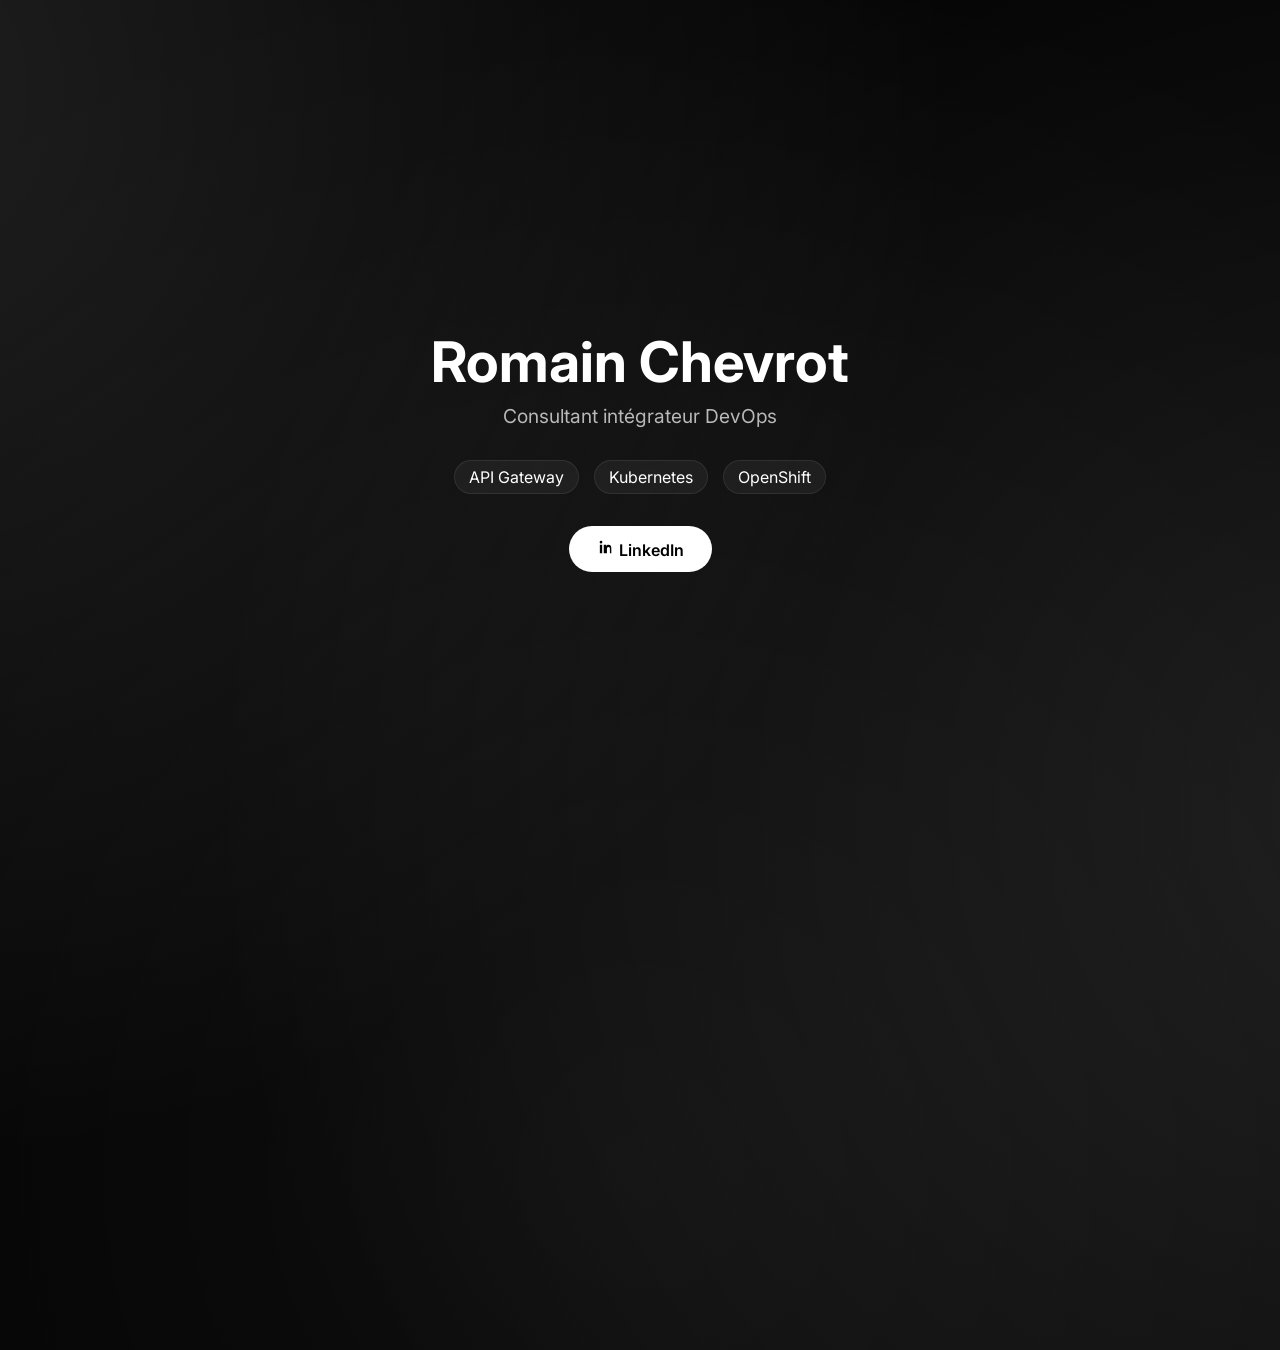
==== index.html @ 90da46de "Initial commit" ====
<!DOCTYPE html>
<html lang="fr">
<head>
  <meta charset="UTF-8">
  <title>Romain Chevrot – DevOps Consultant</title>
  <meta name="viewport" content="width=device-width, initial-scale=1.0">

  <meta name="description" content="Romain Chevrot – Consultant intégrateur DevOps spécialisé Kubernetes, OpenShift et API Gateway.">
  <meta name="author" content="Romain Chevrot">

  <meta property="og:title" content="Romain Chevrot – DevOps Consultant">
  <meta property="og:description" content="Consultant intégrateur DevOps spécialisé Kubernetes, OpenShift et API Gateway.">
  <meta property="og:type" content="website">
  <meta property="og:url" content="https://romain.chevrot.ovh">
  <meta property="og:image" content="https://romain.chevrot.ovh/preview.png">

  <meta name="twitter:card" content="summary_large_image">
  <meta name="twitter:title" content="Romain Chevrot – DevOps Consultant">
  <meta name="twitter:description" content="Kubernetes • OpenShift • API Gateway">
  <meta name="twitter:image" content="https://romain.chevrot.ovh/preview.png">

  <meta name="theme-color" content="#000000">

  <link rel="preconnect" href="https://fonts.googleapis.com">
  <link href="https://fonts.googleapis.com/css2?family=Inter:wght@400;600;700&display=swap" rel="stylesheet">

  <link rel="icon" type="image/svg+xml" href="data:image/svg+xml,
  <svg xmlns='http://www.w3.org/2000/svg' viewBox='0 0 100 100'>
    <g fill='none' stroke='white' stroke-width='6' stroke-linecap='round' stroke-linejoin='round'>
      <path d='M20 45 L50 20 L80 45'/>
      <rect x='30' y='45' width='40' height='35' rx='4'/>
    </g>
  </svg>">

  <link rel="stylesheet" href="css/style.css">
</head>

<body>
  <div class="container">

    <h1>Romain Chevrot</h1>
    <p class="subtitle">Consultant intégrateur DevOps</p>

    <ul class="topics">
      <li>API Gateway</li>
      <li>Kubernetes</li>
      <li>OpenShift</li>
    </ul>

    <a href="https://www.linkedin.com/in/r-chvrt/" class="button" target="_blank"> <svg xmlns="http://www.w3.org/2000/svg" width="18" height="18" fill="currentColor" viewBox="0 0 24 24"> <path d="M20.447 20.452H17.21v-5.569c0-1.328-.025-3.037-1.85-3.037-1.85 0-2.132 1.445-2.132 2.939v5.667H9.001V9h3.104v1.561h.044c.432-.818 1.487-1.68 3.06-1.68 3.272 0 3.876 2.155 3.876 4.956v6.615zM5.337 7.433a1.8 1.8 0 110-3.6 1.8 1.8 0 010 3.6zM6.876 20.452H3.798V9h3.078v11.452z"/> </svg> 
      LinkedIn 
    </a>

  </div>
</body>
</html>
---- css/style.css ----
* {
  margin: 0;
  padding: 0;
  box-sizing: border-box;
  font-family: 'Inter', sans-serif;
}

body {
  height: 100vh;
  display: flex;
  align-items: center;
  justify-content: center;
  overflow: hidden;
  color: white;
  background: #000;
  position: relative;
}

body::before {
  content: "";
  position: absolute;
  width: 200%;
  height: 200%;
  background:
    radial-gradient(circle at 20% 30%, rgba(255,255,255,0.12), transparent 45%),
    radial-gradient(circle at 80% 70%, rgba(255,255,255,0.10), transparent 50%),
    radial-gradient(circle at 50% 90%, rgba(255,255,255,0.06), transparent 60%);
  animation: moveLights 30s ease-in-out infinite alternate;
  z-index: -1;
}

.container {
  text-align: center;
  max-width: 600px;
  padding: 20px;
}

.logo {
  margin-bottom: 25px;
}

h1 {
  font-size: 3.5rem;
  font-weight: 700;
  margin-bottom: 0.5rem;
}

.subtitle {
  font-size: 1.2rem;
  opacity: 0.7;
  margin-bottom: 2rem;
}

.topics {
  list-style: none;
  display: flex;
  justify-content: center;
  gap: 15px;
  flex-wrap: wrap;
  margin-bottom: 2rem;
}

.topics li {
  padding: 6px 14px;
  border-radius: 20px;
  background: rgba(255,255,255,0.05);
  border: 1px solid rgba(255,255,255,0.08);
  transition: all 0.2s ease;
}

.topics li:hover {
  background: rgba(37,99,235,0.15);
  border-color: rgba(37,99,235,0.4);
  color: #93c5fd;
  transform: translateY(-2px);
}

.button {
  display: inline-block;
  padding: 12px 28px;
  border-radius: 30px;
  background: white;
  color: black;
  font-weight: 600;
  text-decoration: none;
  transition: all 0.25s ease;
}

.button:hover {
  background: #2563eb;
  color: white;
  transform: translateY(-2px);
  box-shadow: 0 0 25px rgba(37,99,235,0.35);
}

@keyframes moveLights {
  from { transform: translate(0%, 0%); }
  to { transform: translate(-8%, -4%); }
}
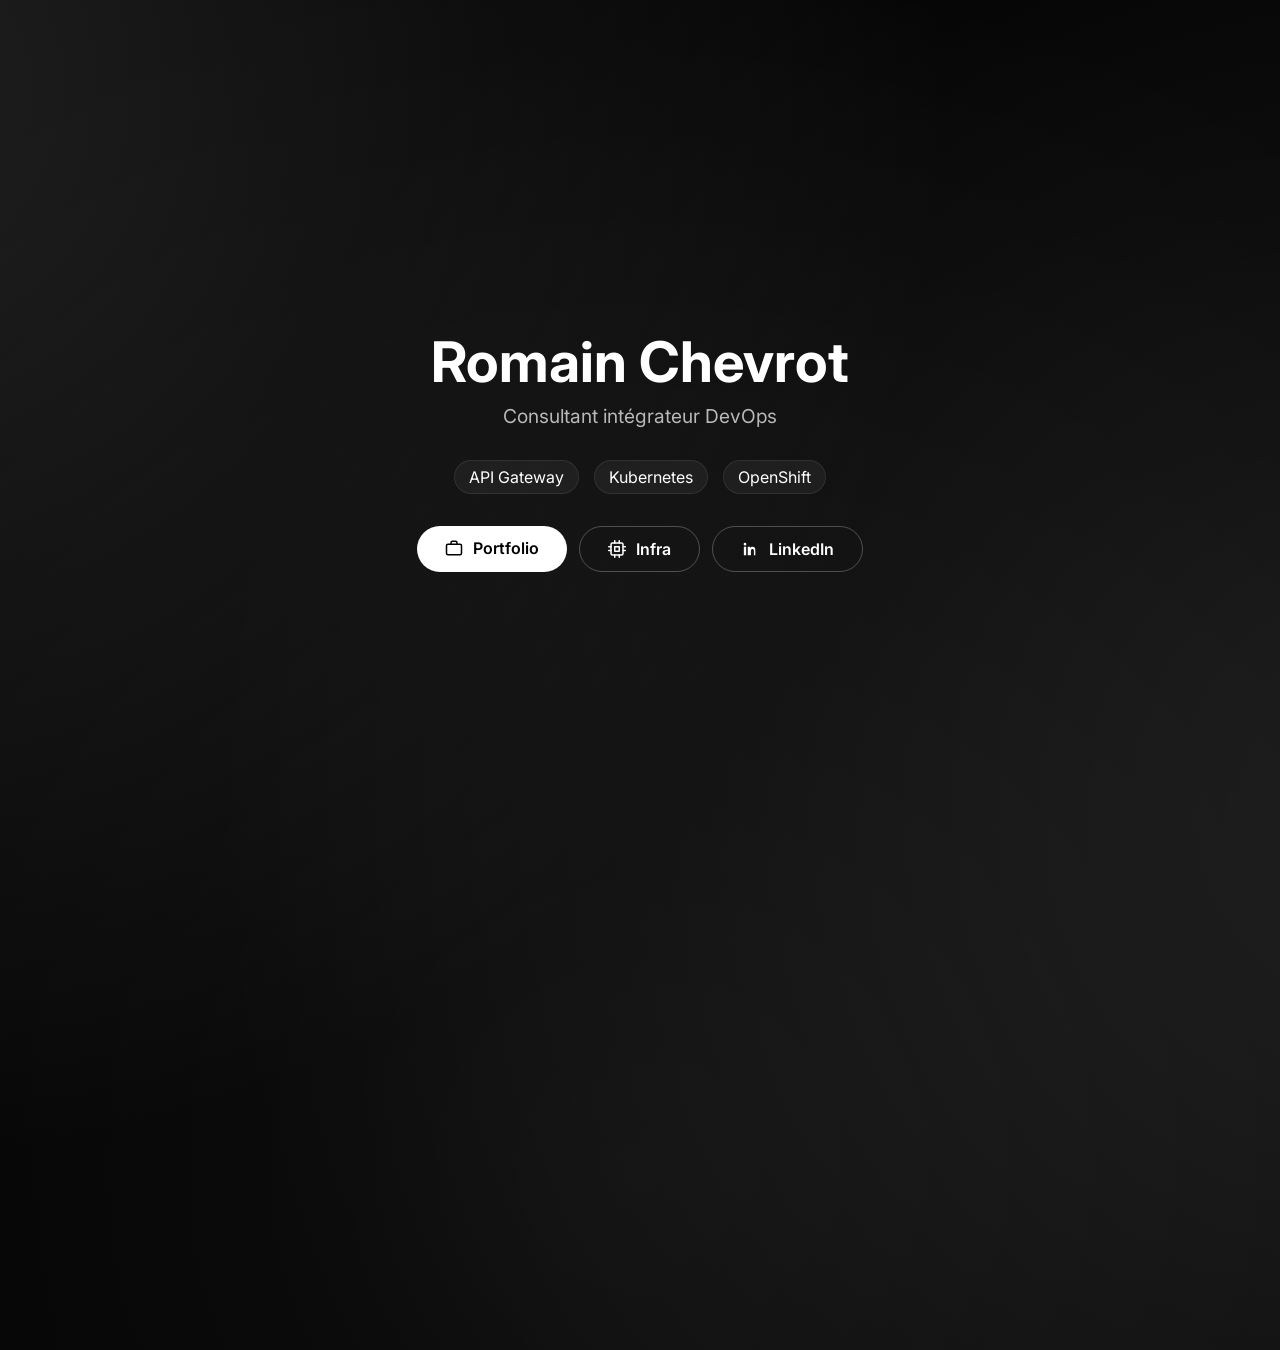
==== commit b7dee93d: "Ajout des pages Portfolio et Infra - portfolio.html : réalisations (PoC APISIX, PoC Vault × Kong, Ko" ====
--- a/index.html
+++ b/index.html
@@ -47,9 +47,20 @@
       <li>OpenShift</li>
     </ul>
 
-    <a href="https://www.linkedin.com/in/r-chvrt/" class="button" target="_blank"> <svg xmlns="http://www.w3.org/2000/svg" width="18" height="18" fill="currentColor" viewBox="0 0 24 24"> <path d="M20.447 20.452H17.21v-5.569c0-1.328-.025-3.037-1.85-3.037-1.85 0-2.132 1.445-2.132 2.939v5.667H9.001V9h3.104v1.561h.044c.432-.818 1.487-1.68 3.06-1.68 3.272 0 3.876 2.155 3.876 4.956v6.615zM5.337 7.433a1.8 1.8 0 110-3.6 1.8 1.8 0 010 3.6zM6.876 20.452H3.798V9h3.078v11.452z"/> </svg> 
-      LinkedIn 
-    </a>
+    <div class="actions">
+      <a href="portfolio.html" class="button">
+        <svg xmlns="http://www.w3.org/2000/svg" width="18" height="18" fill="none" stroke="currentColor" stroke-width="2" stroke-linecap="round" stroke-linejoin="round" viewBox="0 0 24 24"><rect x="2" y="7" width="20" height="14" rx="2"/><path d="M16 7V5a2 2 0 0 0-2-2h-4a2 2 0 0 0-2 2v2"/></svg>
+        Portfolio
+      </a>
+      <a href="infra.html" class="button ghost">
+        <svg xmlns="http://www.w3.org/2000/svg" width="18" height="18" fill="none" stroke="currentColor" stroke-width="2" stroke-linecap="round" stroke-linejoin="round" viewBox="0 0 24 24"><rect x="4" y="4" width="16" height="16" rx="2"/><rect x="9" y="9" width="6" height="6"/><path d="M9 1v3M15 1v3M9 20v3M15 20v3M20 9h3M20 14h3M1 9h3M1 14h3"/></svg>
+        Infra
+      </a>
+      <a href="https://www.linkedin.com/in/r-chvrt/" class="button ghost" target="_blank" rel="noopener">
+        <svg xmlns="http://www.w3.org/2000/svg" width="18" height="18" fill="currentColor" viewBox="0 0 24 24"><path d="M20.447 20.452H17.21v-5.569c0-1.328-.025-3.037-1.85-3.037-1.85 0-2.132 1.445-2.132 2.939v5.667H9.001V9h3.104v1.561h.044c.432-.818 1.487-1.68 3.06-1.68 3.272 0 3.876 2.155 3.876 4.956v6.615zM5.337 7.433a1.8 1.8 0 110-3.6 1.8 1.8 0 010 3.6zM6.876 20.452H3.798V9h3.078v11.452z"/></svg>
+        LinkedIn
+      </a>
+    </div>
 
   </div>
 </body>
--- a/css/style.css
+++ b/css/style.css
@@ -97,3 +97,1118 @@
   from { transform: translate(0%, 0%); }
   to { transform: translate(-8%, -4%); }
 }
+
+/* =========================================================
+   Landing : bouton secondaire (lien Portfolio)
+   ========================================================= */
+
+.actions {
+  display: flex;
+  justify-content: center;
+  gap: 12px;
+  flex-wrap: wrap;
+}
+
+.button svg {
+  vertical-align: -3px;
+  margin-right: 6px;
+}
+
+.button.ghost {
+  background: transparent;
+  color: white;
+  border: 1px solid rgba(255,255,255,0.25);
+}
+
+.button.ghost:hover {
+  background: rgba(37,99,235,0.15);
+  border-color: rgba(37,99,235,0.6);
+  color: #93c5fd;
+  box-shadow: 0 0 25px rgba(37,99,235,0.25);
+}
+
+/* =========================================================
+   Pages scrollables (portfolio)
+   ========================================================= */
+
+body.page {
+  height: auto;
+  min-height: 100vh;
+  overflow: auto;
+  display: block;
+}
+
+body.page::before {
+  position: fixed;
+  top: -50%;
+  left: -50%;
+}
+
+body.page::after {
+  /* grille tech discrete */
+  content: "";
+  position: fixed;
+  inset: 0;
+  background-image:
+    linear-gradient(rgba(255,255,255,0.035) 1px, transparent 1px),
+    linear-gradient(90deg, rgba(255,255,255,0.035) 1px, transparent 1px);
+  background-size: 48px 48px;
+  mask-image: radial-gradient(ellipse at 50% 0%, black 30%, transparent 75%);
+  -webkit-mask-image: radial-gradient(ellipse at 50% 0%, black 30%, transparent 75%);
+  pointer-events: none;
+  z-index: -1;
+}
+
+body.page code {
+  font-family: 'JetBrains Mono', monospace;
+  font-size: 0.85em;
+  padding: 1px 6px;
+  border-radius: 4px;
+  background: rgba(255,255,255,0.08);
+  color: #93c5fd;
+}
+
+/* ---------- Navigation ---------- */
+
+.nav {
+  position: sticky;
+  top: 0;
+  z-index: 10;
+  display: flex;
+  align-items: center;
+  justify-content: space-between;
+  padding: 16px 32px;
+  background: rgba(0,0,0,0.6);
+  backdrop-filter: blur(12px);
+  -webkit-backdrop-filter: blur(12px);
+  border-bottom: 1px solid rgba(255,255,255,0.06);
+}
+
+.nav-brand {
+  display: inline-flex;
+  align-items: center;
+  gap: 10px;
+  color: white;
+  text-decoration: none;
+  font-weight: 600;
+}
+
+.nav-links {
+  display: flex;
+  gap: 6px;
+}
+
+.nav-links a {
+  color: rgba(255,255,255,0.65);
+  text-decoration: none;
+  font-size: 0.95rem;
+  padding: 6px 12px;
+  border-radius: 20px;
+  transition: all 0.2s ease;
+}
+
+.nav-links a:hover {
+  color: white;
+  background: rgba(255,255,255,0.06);
+}
+
+.nav-links a.active {
+  color: #93c5fd;
+  background: rgba(37,99,235,0.15);
+}
+
+/* ---------- Layout ---------- */
+
+.portfolio {
+  max-width: 900px;
+  margin: 0 auto;
+  padding: 72px 24px 48px;
+}
+
+.hero {
+  text-align: center;
+  margin-bottom: 40px;
+}
+
+.eyebrow {
+  font-family: 'JetBrains Mono', monospace;
+  font-size: 0.85rem;
+  color: #60a5fa;
+  letter-spacing: 0.05em;
+  margin-bottom: 12px;
+}
+
+.hero h1 {
+  font-size: 3rem;
+  margin-bottom: 0.75rem;
+}
+
+.hero .subtitle {
+  max-width: 620px;
+  margin: 0 auto;
+  line-height: 1.6;
+}
+
+/* ---------- Filtres ---------- */
+
+.filters {
+  display: flex;
+  justify-content: center;
+  gap: 10px;
+  flex-wrap: wrap;
+  margin-bottom: 40px;
+}
+
+.filter {
+  font: inherit;
+  font-size: 0.9rem;
+  color: rgba(255,255,255,0.75);
+  padding: 6px 16px;
+  border-radius: 20px;
+  background: rgba(255,255,255,0.05);
+  border: 1px solid rgba(255,255,255,0.08);
+  cursor: pointer;
+  transition: all 0.2s ease;
+}
+
+.filter:hover {
+  color: white;
+  border-color: rgba(255,255,255,0.2);
+}
+
+.filter.active {
+  color: #93c5fd;
+  background: rgba(37,99,235,0.15);
+  border-color: rgba(37,99,235,0.4);
+}
+
+/* ---------- Cartes projet ---------- */
+
+.projects {
+  display: flex;
+  flex-direction: column;
+  gap: 28px;
+}
+
+.project {
+  position: relative;
+  padding: 32px;
+  border-radius: 18px;
+  background: rgba(255,255,255,0.03);
+  border: 1px solid rgba(255,255,255,0.08);
+  opacity: 0;
+  transform: translateY(20px);
+  transition: opacity 0.6s ease, transform 0.6s ease,
+              border-color 0.25s ease, box-shadow 0.25s ease;
+}
+
+.project.visible {
+  opacity: 1;
+  transform: translateY(0);
+}
+
+.project.hidden {
+  display: none;
+}
+
+.project::before {
+  /* liseré lumineux en haut de la carte */
+  content: "";
+  position: absolute;
+  top: 0;
+  left: 10%;
+  right: 10%;
+  height: 1px;
+  background: linear-gradient(90deg, transparent, rgba(96,165,250,0.6), transparent);
+  opacity: 0;
+  transition: opacity 0.25s ease;
+}
+
+.project:hover {
+  border-color: rgba(37,99,235,0.35);
+  box-shadow: 0 0 40px rgba(37,99,235,0.12);
+}
+
+.project:hover::before {
+  opacity: 1;
+}
+
+.project-head {
+  display: flex;
+  align-items: center;
+  gap: 10px;
+  margin-bottom: 14px;
+  font-family: 'JetBrains Mono', monospace;
+  font-size: 0.78rem;
+}
+
+.project-kind {
+  padding: 3px 10px;
+  border-radius: 6px;
+  background: rgba(37,99,235,0.2);
+  color: #93c5fd;
+  border: 1px solid rgba(37,99,235,0.35);
+}
+
+.project-domain {
+  color: rgba(255,255,255,0.5);
+}
+
+.project h2 {
+  font-size: 1.6rem;
+  margin-bottom: 0.5rem;
+}
+
+.project-lead {
+  color: rgba(255,255,255,0.75);
+  line-height: 1.6;
+  margin-bottom: 24px;
+}
+
+.project-body {
+  display: grid;
+  grid-template-columns: 1fr 1fr;
+  gap: 24px 32px;
+  margin-bottom: 24px;
+}
+
+.project-block:nth-child(2) {
+  grid-row: span 2;
+}
+
+.project-block h3 {
+  font-family: 'JetBrains Mono', monospace;
+  font-size: 0.75rem;
+  font-weight: 600;
+  text-transform: uppercase;
+  letter-spacing: 0.1em;
+  color: #60a5fa;
+  margin-bottom: 10px;
+}
+
+.project-block p,
+.project-block li {
+  font-size: 0.95rem;
+  line-height: 1.65;
+  color: rgba(255,255,255,0.8);
+}
+
+.project-block ul {
+  list-style: none;
+}
+
+.project-block li {
+  position: relative;
+  padding-left: 18px;
+  margin-bottom: 8px;
+}
+
+.project-block li::before {
+  content: "›";
+  position: absolute;
+  left: 0;
+  color: #60a5fa;
+  font-weight: 700;
+}
+
+.stack {
+  list-style: none;
+  display: flex;
+  gap: 8px;
+  flex-wrap: wrap;
+  padding-top: 20px;
+  border-top: 1px solid rgba(255,255,255,0.06);
+}
+
+.stack li {
+  font-family: 'JetBrains Mono', monospace;
+  font-size: 0.78rem;
+  padding: 4px 10px;
+  border-radius: 6px;
+  background: rgba(255,255,255,0.05);
+  border: 1px solid rgba(255,255,255,0.08);
+  color: rgba(255,255,255,0.7);
+}
+
+/* ---------- CTA & footer ---------- */
+
+.cta {
+  text-align: center;
+  margin-top: 64px;
+}
+
+.cta p {
+  font-size: 1.1rem;
+  opacity: 0.7;
+  margin-bottom: 16px;
+}
+
+.footer {
+  display: flex;
+  justify-content: space-between;
+  align-items: center;
+  flex-wrap: wrap;
+  gap: 8px;
+  max-width: 900px;
+  margin: 0 auto;
+  padding: 24px;
+  font-size: 0.85rem;
+  color: rgba(255,255,255,0.45);
+  border-top: 1px solid rgba(255,255,255,0.06);
+}
+
+.footer a {
+  color: rgba(255,255,255,0.6);
+  text-decoration: none;
+}
+
+.footer a:hover {
+  color: #93c5fd;
+}
+
+.project-block.result p {
+  color: #93c5fd;
+}
+
+/* =========================================================
+   Page Infra
+   ========================================================= */
+
+.reveal {
+  opacity: 0;
+  transform: translateY(20px);
+  transition: opacity 0.6s ease, transform 0.6s ease;
+}
+
+.reveal.visible {
+  opacity: 1;
+  transform: none;
+}
+
+.block {
+  margin-top: 72px;
+}
+
+.block-title {
+  margin-bottom: 28px;
+}
+
+.block-title .eyebrow {
+  margin-bottom: 6px;
+}
+
+.block-title h2 {
+  font-size: 1.8rem;
+}
+
+.block-sub {
+  margin-top: 6px;
+  color: rgba(255,255,255,0.6);
+}
+
+/* ---------- Chiffres clés ---------- */
+
+.stats {
+  display: grid;
+  grid-template-columns: repeat(4, 1fr);
+  gap: 16px;
+}
+
+.stat {
+  display: flex;
+  flex-direction: column;
+  align-items: center;
+  padding: 24px 12px;
+  border-radius: 16px;
+  background: rgba(255,255,255,0.03);
+  border: 1px solid rgba(255,255,255,0.08);
+}
+
+.stat-value {
+  font-family: 'JetBrains Mono', monospace;
+  font-size: 2.6rem;
+  font-weight: 600;
+  line-height: 1;
+  background: linear-gradient(180deg, #fff, #93c5fd);
+  -webkit-background-clip: text;
+  background-clip: text;
+  color: transparent;
+}
+
+.stat-label {
+  margin-top: 10px;
+  font-size: 0.85rem;
+  color: rgba(255,255,255,0.6);
+}
+
+/* ---------- Flux d'architecture ---------- */
+
+.flow {
+  display: flex;
+  align-items: stretch;
+}
+
+.flow-node {
+  flex: 1;
+  display: flex;
+  flex-direction: column;
+  gap: 4px;
+  padding: 18px;
+  border-radius: 14px;
+  background: rgba(255,255,255,0.03);
+  border: 1px solid rgba(255,255,255,0.1);
+}
+
+.flow-node.accent {
+  background: rgba(37,99,235,0.12);
+  border-color: rgba(37,99,235,0.45);
+  box-shadow: 0 0 30px rgba(37,99,235,0.15);
+}
+
+.flow-kicker {
+  font-family: 'JetBrains Mono', monospace;
+  font-size: 0.7rem;
+  text-transform: uppercase;
+  letter-spacing: 0.1em;
+  color: #60a5fa;
+}
+
+.flow-node strong {
+  font-size: 1.05rem;
+}
+
+.flow-sub {
+  font-size: 0.82rem;
+  color: rgba(255,255,255,0.55);
+}
+
+.flow-arrow {
+  position: relative;
+  flex: 0 0 28px;
+  align-self: center;
+  height: 1px;
+  background: rgba(96,165,250,0.6);
+}
+
+.flow-arrow::after {
+  content: "";
+  position: absolute;
+  right: 0;
+  top: -4px;
+  border-left: 7px solid rgba(96,165,250,0.8);
+  border-top: 4.5px solid transparent;
+  border-bottom: 4.5px solid transparent;
+}
+
+/* ---------- Organisation des agents ---------- */
+
+.org {
+  display: flex;
+  flex-direction: column;
+  align-items: center;
+}
+
+.org-root {
+  display: flex;
+  align-items: center;
+  gap: 14px;
+  max-width: 440px;
+  padding: 18px 22px;
+  border-radius: 14px;
+  background: rgba(37,99,235,0.12);
+  border: 1px solid rgba(37,99,235,0.45);
+  box-shadow: 0 0 30px rgba(37,99,235,0.15);
+}
+
+.org-root p {
+  font-size: 0.9rem;
+  color: rgba(255,255,255,0.7);
+}
+
+.org-link {
+  width: 1px;
+  height: 32px;
+  background: linear-gradient(rgba(96,165,250,0.7), rgba(255,255,255,0.1));
+}
+
+.roles {
+  width: 100%;
+  display: grid;
+  grid-template-columns: repeat(4, 1fr);
+  gap: 12px;
+}
+
+.role {
+  padding: 16px;
+  border-radius: 12px;
+  background: rgba(255,255,255,0.03);
+  border: 1px solid rgba(255,255,255,0.08);
+  transition: border-color 0.2s ease, transform 0.2s ease;
+}
+
+.role:hover {
+  border-color: rgba(37,99,235,0.4);
+  transform: translateY(-2px);
+}
+
+.role strong {
+  display: block;
+  margin: 8px 0 4px;
+  font-size: 0.95rem;
+}
+
+.role p {
+  font-size: 0.82rem;
+  line-height: 1.5;
+  color: rgba(255,255,255,0.6);
+}
+
+.role-icon {
+  display: inline-flex;
+  align-items: center;
+  justify-content: center;
+  min-width: 32px;
+  height: 32px;
+  padding: 0 6px;
+  border-radius: 8px;
+  font-family: 'JetBrains Mono', monospace;
+  font-size: 0.85rem;
+  color: #93c5fd;
+  background: rgba(37,99,235,0.15);
+  border: 1px solid rgba(37,99,235,0.3);
+}
+
+/* ---------- Terminal des modèles ---------- */
+
+.terminal {
+  border-radius: 14px;
+  overflow: hidden;
+  background: rgba(10,12,18,0.85);
+  border: 1px solid rgba(255,255,255,0.1);
+  font-family: 'JetBrains Mono', monospace;
+}
+
+.terminal-bar {
+  display: flex;
+  align-items: center;
+  gap: 7px;
+  padding: 12px 16px;
+  background: rgba(255,255,255,0.04);
+  border-bottom: 1px solid rgba(255,255,255,0.08);
+}
+
+.terminal-bar .dot {
+  width: 10px;
+  height: 10px;
+  border-radius: 50%;
+  background: rgba(255,255,255,0.18);
+}
+
+.terminal-title {
+  margin-left: 8px;
+  font-size: 0.75rem;
+  color: rgba(255,255,255,0.5);
+}
+
+.terminal-table {
+  width: 100%;
+  border-collapse: collapse;
+  font-size: 0.88rem;
+}
+
+.terminal-table th,
+.terminal-table td {
+  text-align: left;
+  padding: 10px 18px;
+}
+
+.terminal-table th {
+  font-weight: 400;
+  font-size: 0.72rem;
+  text-transform: uppercase;
+  letter-spacing: 0.1em;
+  color: rgba(255,255,255,0.4);
+}
+
+.terminal-table td:first-child {
+  color: #e5e7eb;
+}
+
+.terminal-table td:first-child::before {
+  content: "● ";
+  color: #34d399;
+  font-size: 0.7em;
+  vertical-align: 2px;
+}
+
+.terminal-table td:last-child {
+  color: #93c5fd;
+}
+
+.terminal-table tbody tr {
+  border-top: 1px solid rgba(255,255,255,0.05);
+}
+
+.terminal-table tbody tr:hover {
+  background: rgba(255,255,255,0.03);
+}
+
+/* ---------- Timeline du harness ---------- */
+
+.timeline {
+  display: grid;
+  grid-template-columns: 1fr 1fr;
+  gap: 16px;
+}
+
+.timeline-col {
+  padding: 22px;
+  border-radius: 14px;
+  background: rgba(255,255,255,0.02);
+  border: 1px solid rgba(255,255,255,0.08);
+}
+
+.timeline-col.now {
+  background: rgba(37,99,235,0.08);
+  border-color: rgba(37,99,235,0.4);
+}
+
+.timeline-col h3 {
+  font-family: 'JetBrains Mono', monospace;
+  font-size: 0.75rem;
+  text-transform: uppercase;
+  letter-spacing: 0.1em;
+  color: #60a5fa;
+  margin-bottom: 14px;
+}
+
+.timeline-col:not(.now) h3 {
+  color: rgba(255,255,255,0.45);
+}
+
+.timeline-col ul {
+  list-style: none;
+  display: flex;
+  flex-direction: column;
+  gap: 10px;
+}
+
+.timeline-col li {
+  display: flex;
+  align-items: baseline;
+  justify-content: space-between;
+  gap: 12px;
+}
+
+.timeline-col li span {
+  font-size: 0.82rem;
+  color: rgba(255,255,255,0.5);
+}
+
+.timeline-col:not(.now) strong {
+  font-weight: 400;
+  color: rgba(255,255,255,0.55);
+}
+
+/* ---------- Onglets IA / Global ---------- */
+
+.tabs-wrap {
+  position: sticky;
+  top: 70px;
+  z-index: 5;
+  display: flex;
+  justify-content: center;
+  margin-bottom: 40px;
+}
+
+.tabs {
+  position: relative;
+  display: inline-grid;
+  grid-template-columns: 1fr 1fr;
+  padding: 4px;
+  border-radius: 999px;
+  background: rgba(10,12,18,0.75);
+  border: 1px solid rgba(255,255,255,0.1);
+  backdrop-filter: blur(12px);
+  -webkit-backdrop-filter: blur(12px);
+}
+
+.tabs::before {
+  /* pastille qui glisse sous l'onglet actif */
+  content: "";
+  position: absolute;
+  top: 4px;
+  bottom: 4px;
+  left: 4px;
+  width: calc(50% - 4px);
+  border-radius: 999px;
+  background: rgba(37,99,235,0.25);
+  border: 1px solid rgba(37,99,235,0.5);
+  box-shadow: 0 0 20px rgba(37,99,235,0.25);
+  transition: transform 0.35s cubic-bezier(.2,.8,.2,1);
+}
+
+.tabs[data-active="ops"]::before {
+  transform: translateX(100%);
+}
+
+.tab {
+  position: relative;
+  min-width: 120px;
+  padding: 9px 24px;
+  font: inherit;
+  font-family: 'JetBrains Mono', monospace;
+  font-size: 0.9rem;
+  color: rgba(255,255,255,0.6);
+  background: none;
+  border: 0;
+  border-radius: 999px;
+  cursor: pointer;
+  transition: color 0.2s ease;
+}
+
+.tab:hover {
+  color: white;
+}
+
+.tab[aria-selected="true"] {
+  color: #dbeafe;
+}
+
+.tab:focus-visible {
+  outline: 2px solid #60a5fa;
+  outline-offset: 2px;
+}
+
+/* ---------- Panneaux horizontaux ---------- */
+
+.panels {
+  overflow: hidden;
+  overflow: clip;
+  overflow-clip-margin: 24px; /* laisse respirer les halos des cartes */
+  transition: height 0.4s ease;
+}
+
+.panels-track {
+  display: flex;
+  align-items: flex-start;
+  width: 200%;
+  transition: transform 0.55s cubic-bezier(.2,.8,.2,1);
+}
+
+.panels-track[data-active="ops"] {
+  transform: translateX(-50%);
+}
+
+.panel {
+  width: 50%;
+  flex-shrink: 0;
+  transition: opacity 0.4s ease;
+}
+
+.panel[inert] {
+  opacity: 0;
+}
+
+.stats.stats-2 {
+  grid-template-columns: repeat(2, 1fr);
+  max-width: 440px;
+  margin: 0 auto;
+}
+
+/* ---------- Cartes serveurs ---------- */
+
+.servers {
+  display: grid;
+  grid-template-columns: 1fr auto 1fr;
+  gap: 0;
+  align-items: stretch;
+}
+
+/* Liaison WireGuard entre les deux cartes */
+.server-link {
+  display: flex;
+  flex-direction: column;
+  align-items: center;
+  justify-content: center;
+  gap: 6px;
+  padding: 0 10px;
+}
+
+.wire {
+  flex: 1;
+  max-height: 60px;
+  width: 1px;
+  border-left: 1px dashed rgba(96,165,250,0.6);
+}
+
+.wire-label {
+  font-family: 'JetBrains Mono', monospace;
+  font-size: 0.7rem;
+  color: #93c5fd;
+  padding: 4px 8px;
+  border-radius: 6px;
+  background: rgba(37,99,235,0.15);
+  border: 1px solid rgba(37,99,235,0.35);
+  writing-mode: vertical-rl;
+  transform: rotate(180deg);
+}
+
+.server-role {
+  margin-bottom: 16px;
+}
+
+.specs {
+  display: flex;
+  flex-direction: column;
+  gap: 6px;
+  margin-bottom: 18px;
+}
+
+.specs div {
+  display: grid;
+  grid-template-columns: 70px 1fr;
+  gap: 10px;
+  font-size: 0.85rem;
+}
+
+.specs dt {
+  font-family: 'JetBrains Mono', monospace;
+  font-size: 0.72rem;
+  text-transform: uppercase;
+  letter-spacing: 0.08em;
+  color: #60a5fa;
+  padding-top: 2px;
+}
+
+.specs dd {
+  color: rgba(255,255,255,0.8);
+}
+
+.server .stack {
+  gap: 6px;
+  padding-top: 16px;
+}
+
+.note {
+  margin-top: 18px;
+  font-size: 0.9rem;
+  color: rgba(255,255,255,0.6);
+  text-align: center;
+}
+
+.link-btn {
+  font: inherit;
+  color: #93c5fd;
+  background: none;
+  border: 0;
+  padding: 0;
+  margin-left: 6px;
+  cursor: pointer;
+}
+
+.link-btn:hover {
+  text-decoration: underline;
+}
+
+.terminal-table tr.muted td,
+.terminal-table tr.muted td:last-child {
+  color: rgba(255,255,255,0.4);
+}
+
+.terminal-table tr.muted td:first-child::before {
+  color: rgba(255,255,255,0.25);
+}
+
+/* ---------- Tuiles plateforme ---------- */
+
+.tiles-group + .tiles-group {
+  margin-top: 28px;
+}
+
+.tiles-group h3 {
+  font-family: 'JetBrains Mono', monospace;
+  font-size: 0.75rem;
+  font-weight: 600;
+  text-transform: uppercase;
+  letter-spacing: 0.1em;
+  color: rgba(255,255,255,0.45);
+  margin-bottom: 12px;
+}
+
+.tiles {
+  display: grid;
+  grid-template-columns: repeat(3, 1fr);
+  gap: 12px;
+}
+
+.server {
+  padding: 22px;
+  border-radius: 14px;
+  background: rgba(255,255,255,0.03);
+  border: 1px solid rgba(255,255,255,0.08);
+  transition: border-color 0.2s ease;
+}
+
+.server:hover {
+  border-color: rgba(37,99,235,0.4);
+}
+
+.server-head {
+  display: flex;
+  align-items: center;
+  gap: 8px;
+  margin-bottom: 10px;
+}
+
+.status-dot {
+  width: 8px;
+  height: 8px;
+  border-radius: 50%;
+  background: #34d399;
+  box-shadow: 0 0 10px rgba(52,211,153,0.7);
+}
+
+.server h3 {
+  font-size: 1.15rem;
+  margin-bottom: 6px;
+}
+
+.server p {
+  font-size: 0.9rem;
+  color: rgba(255,255,255,0.65);
+}
+
+/* ---------- Responsive ---------- */
+
+@media (max-width: 720px) {
+  .nav {
+    padding: 12px 16px;
+  }
+
+  .nav-brand span {
+    display: none;
+  }
+
+  .portfolio {
+    padding: 48px 16px 32px;
+  }
+
+  .hero h1 {
+    font-size: 2.4rem;
+  }
+
+  .project {
+    padding: 24px 20px;
+  }
+
+  .project-body {
+    grid-template-columns: 1fr;
+  }
+
+  .project-block:nth-child(2) {
+    grid-row: auto;
+  }
+
+  .nav-links {
+    gap: 2px;
+  }
+
+  .nav-links a {
+    padding: 6px 7px;
+    font-size: 0.85rem;
+    white-space: nowrap;
+  }
+
+  .stats {
+    grid-template-columns: repeat(2, 1fr);
+  }
+
+  .flow {
+    flex-direction: column;
+  }
+
+  .flow-arrow {
+    flex: 0 0 24px;
+    width: 1px;
+    height: auto;
+  }
+
+  .flow-arrow::after {
+    right: auto;
+    top: auto;
+    bottom: 0;
+    left: -4px;
+    border-top: 7px solid rgba(96,165,250,0.8);
+    border-left: 4.5px solid transparent;
+    border-right: 4.5px solid transparent;
+    border-bottom: 0;
+  }
+
+  .roles {
+    grid-template-columns: repeat(2, 1fr);
+  }
+
+  .timeline,
+  .servers {
+    grid-template-columns: 1fr;
+  }
+
+  .server-link {
+    flex-direction: row;
+    padding: 10px 0;
+  }
+
+  .wire {
+    max-height: none;
+    max-width: 60px;
+    width: auto;
+    height: 1px;
+    border-left: 0;
+    border-top: 1px dashed rgba(96,165,250,0.6);
+  }
+
+  .wire-label {
+    writing-mode: horizontal-tb;
+    transform: none;
+  }
+
+  .tiles {
+    grid-template-columns: repeat(2, 1fr);
+  }
+
+  .tabs-wrap {
+    top: 62px;
+  }
+
+  .terminal-table th,
+  .terminal-table td {
+    padding: 9px 12px;
+    font-size: 0.78rem;
+  }
+}
+
+@media (min-width: 721px) and (max-width: 900px) {
+  .roles {
+    grid-template-columns: repeat(3, 1fr);
+  }
+}
+
+@media (prefers-reduced-motion: reduce) {
+  body::before {
+    animation: none;
+  }
+
+  .panels,
+  .panels-track,
+  .tabs::before {
+    transition: none;
+  }
+
+  .project,
+  .reveal {
+    opacity: 1;
+    transform: none;
+    transition: none;
+  }
+}
